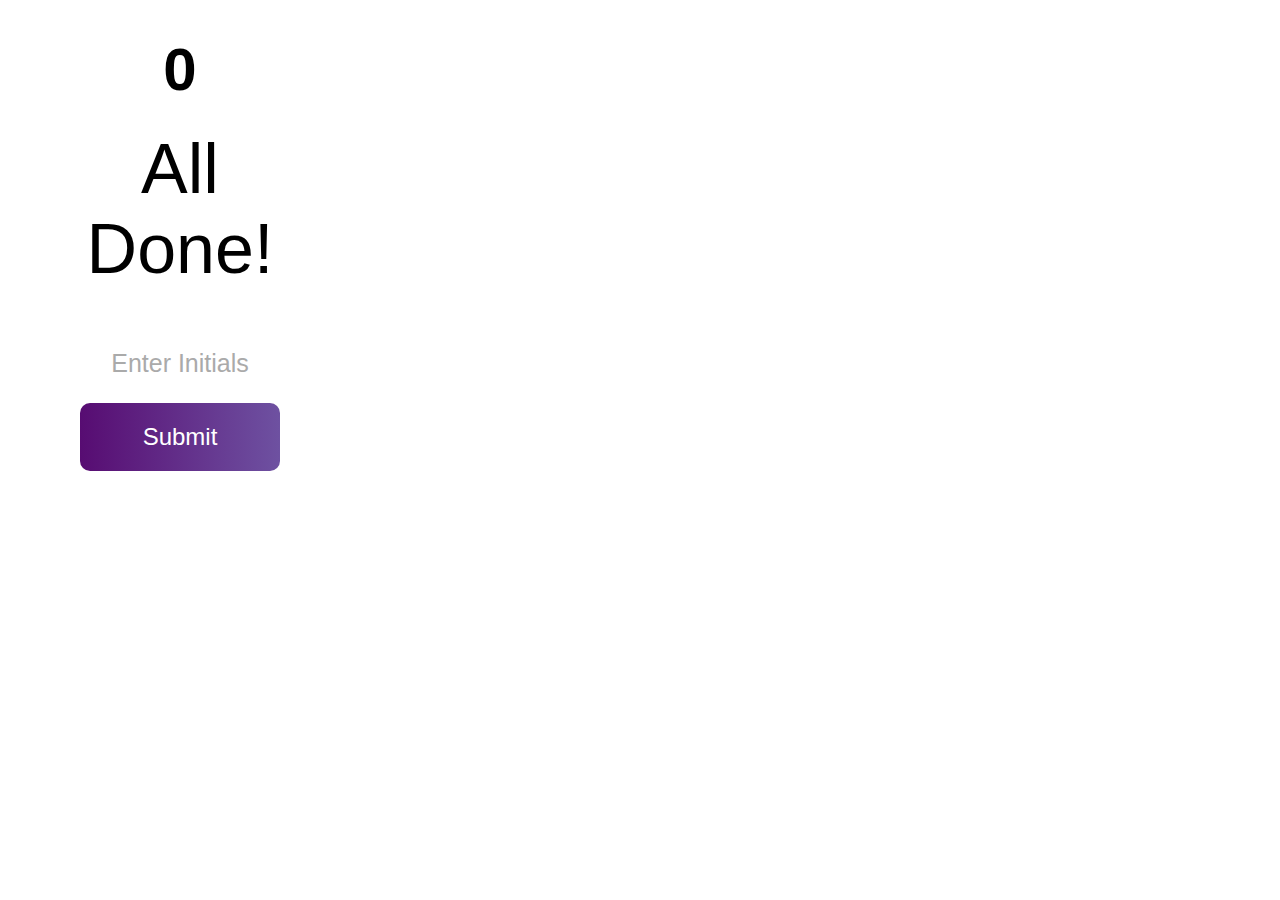
==== end.html @ 8b7e1337 "04-Quiz-HTML_CSS_JS-createFiles" ====
<!DOCTYPE html>
<html lang="en">
<head>
  <meta charset="UTF-8">
  <meta http-equiv="X-UA-Compatible" content="IE=edge">
  <meta name="viewport" content="width=device-width, initial-scale=1.0">
  <title>Home Page</title>
  <link rel="stylesheet" href="style.css">
</head>
<body>
  <!-- Encompasing Container -->
  <section class="container">
    <!-- Top Bar Section -->
    <section>
      <div id="topBar">
       <div class="topBar-item">
          <h1 id="finalScore">0</h1>
          <form class="end-form-container">
            <h2 id="end-text">All Done!</h2>
            <input type="text" name="username" placeholder="Enter Initials">
            <a href="./highscores.html" class="btn id="saveScoreBtn" type="submit" onclick="saveHighScore(event)" disabled">Submit</a>
          </form>
          
        </div>
      </div>
    </section>
  </section>    
</body>
</html>
---- style.css ----
/* color scheme sourced from http://khroma.co/generator/ */
:root {
  background-color: white;
}

*{
  box-sizing: border-box;
  margin: 0;
  padding: 5px;
  font-size: 62.5%;
  font-family: Impact, Haettenschweiler, 'Arial Narrow Bold', sans-serif;
}

h1{
  font-size: 6rem;
  text-align: center;
  color:  black;
  margin-bottom: 1rem;
}

h2{
  font-family: Arial, Helvetica, sans-serif;
  font-weight: lighter;
  font-size: 1.5rem;
  text-align: center;
  margin-bottom: 4rem;
}

p{
  font-family: Arial, Helvetica, sans-serif;
  font-size: 4rem;
}

.flex-column{
  display: flex;
  flex-direction: column;
  justify-content: start;
}

.flex-center{
  justify-content: center;
  align-items: center;
}

.justify-center{
  justify-content: center;
}

.btn{
  font-size: 2.4rem;
  padding: 2rem 0;
  width: 20rem;
  text-align: center;
  margin-bottom: 1rem;
  text-decoration: none;
  color: white;
  background: linear-gradient(90deg,rgb(87, 12, 114) 0%,rgb(110, 81, 161) 100%);
  border-radius: 10px;
}

.btn:hover{
  cursor: pointer;
  box-shadow: 0 0.4rem 1.4rem 0 rgba(125, 27, 167, 0.6);
  transition: transform 150ms;
  transform: scale(1.1);
}

.btn[disabled]:hover{
  cursor: not-allowed;
  box-shadow: none;
  transform: none;
}

#topBar{
  display: flex;
  justify-content: space-between;
}

.topBar-p{
  text-align: center;
  font-size: 1.5rem;
}

.topBar-main-text{
  font-size: 3rem;
  text-align: center;
}

#highscores-btn{
  width: 50%;
  height: 6.5rem;
  padding: 8px;
  border: 0.2rem solid rgb(87, 12, 114);
  border-radius: 50px;
  overflow: hidden;
  background: white;
  color: black;
  font-size: 1.4rem;
  font-family: Arial, Helvetica, sans-serif;
}

#highscores-btn:hover{
  box-shadow: 0 0.4rem 1.4rem 0 rgba(133, 69, 141, 0.5);
}

@media screen and (max-width: 768px){
  .choice-container{
    min-width: 40rem;
  }  
} 

.end-form-container{
  width: 100%;
  display: flex;
  flex-direction: column;
  align-items: center;
  max-width: 30rem;
}

input{
  margin-bottom: 1rem;
  width: 20rem;
  padding: 1.5rem;
  font-family: Arial, Helvetica, sans-serif;
  font-size: 2.5rem;
  border: none;
  box-shadow: 0 0.1rem 1.4rem 0 rgba(86 185 235 0.5);
}

input::placeholder{
  color: #aaa;
  text-align: center;
}

#username{
  margin-bottom: 3rem;
  width: 100%;
  outline: none;
}

#end-text{
  font-size: 7rem;
  font-family: Impact, Haettenschweiler, 'Arial Narrow Bold', sans-serif;
  color: black;
  text-align: center;
}

#saveScoreBtn{
  border: none;
}














.test-center{
  text-align: center;
}

.hidden{
  display: none;
}
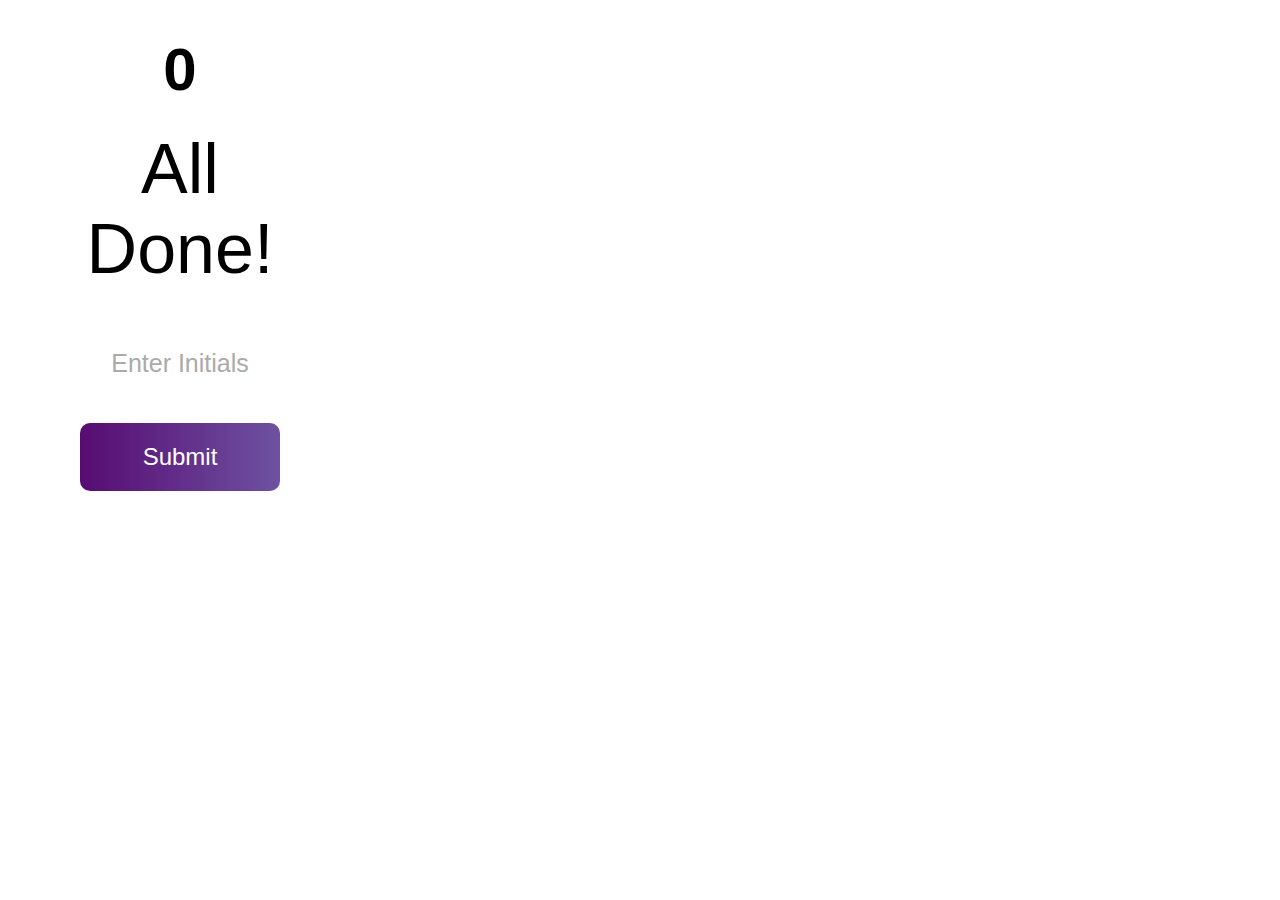
==== commit 3229ec87: "04-Quiz-js-fixTimerScore" ====
--- a/end.html
+++ b/end.html
@@ -17,10 +17,9 @@
           <h1 id="finalScore">0</h1>
           <form class="end-form-container">
             <h2 id="end-text">All Done!</h2>
-            <input type="text" name="username" placeholder="Enter Initials">
+            <input type="text" name="name" id="username" placeholder="Enter Initials">
             <a href="./highscores.html" class="btn id="saveScoreBtn" type="submit" onclick="saveHighScore(event)" disabled">Submit</a>
           </form>
-          
         </div>
       </div>
     </section>
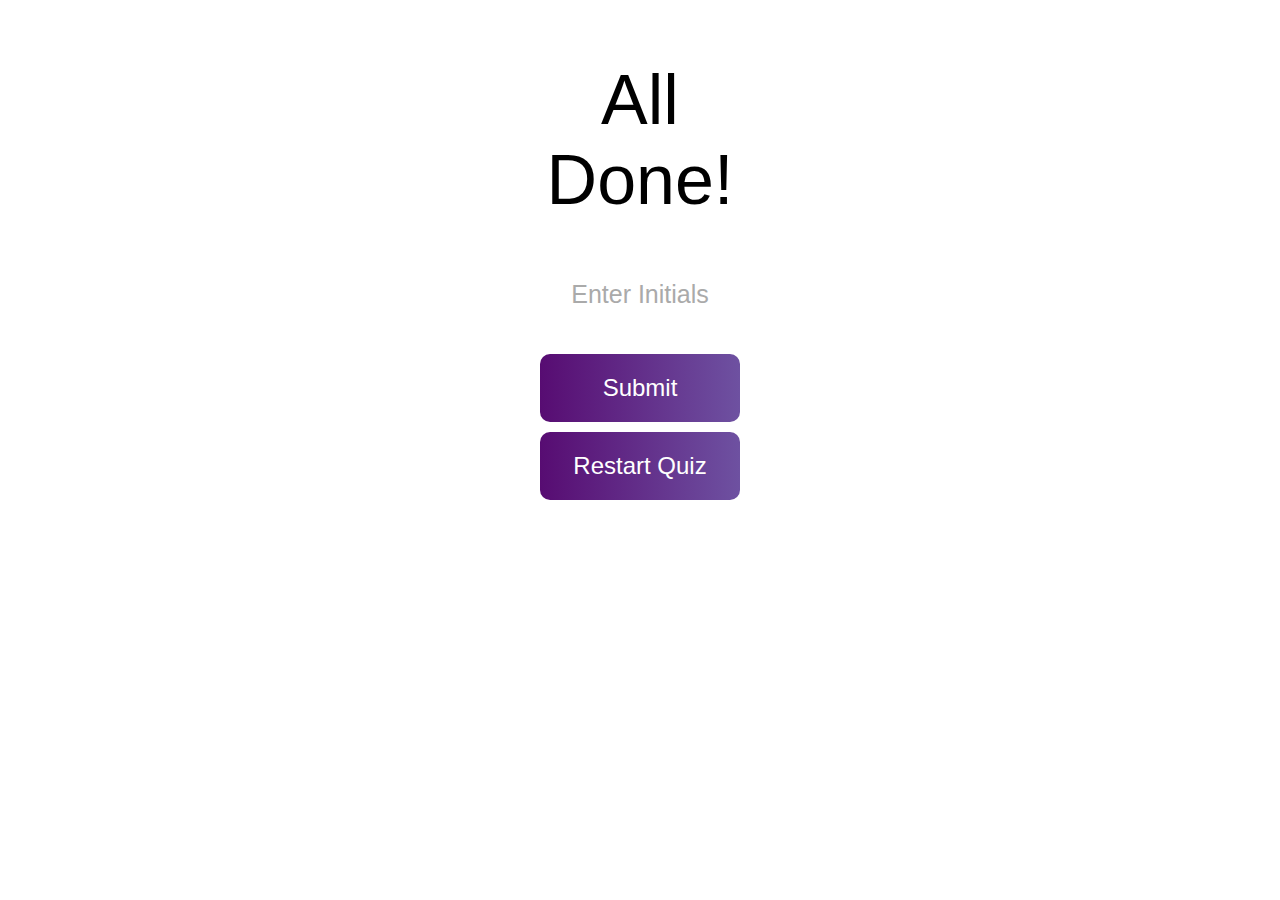
==== commit 19376982: "04-Quiz-html_css_js-createHighScores" ====
--- a/end.html
+++ b/end.html
@@ -11,18 +11,22 @@
   <!-- Encompasing Container -->
   <section class="container">
     <!-- Top Bar Section -->
-    <section>
+    <section id="end" class="flex-center flex-column">
       <div id="topBar">
-       <div class="topBar-item">
+        <div class="topBar-item">
           <h1 id="finalScore">0</h1>
           <form class="end-form-container">
             <h2 id="end-text">All Done!</h2>
             <input type="text" name="name" id="username" placeholder="Enter Initials">
-            <a href="./highscores.html" class="btn id="saveScoreBtn" type="submit" onclick="saveHighScore(event)" disabled">Submit</a>
+            <!-- Added disabled button functionality with button disabled until an Initials is entered -->
+            <button class="btn" id="saveScoreBtn" type="submit" onclick="saveHighScore(event)" disabled>Submit</button>
+            <!-- Added a Restart Quiz button to enable quiz restart from this page -->
+            <a href="./quiz.html" class="btn">Restart Quiz</a>
           </form>
         </div>
       </div>
     </section>
-  </section>    
+  </section>
+  <script src="./end.js"></script>    
 </body>
 </html>--- a/style.css
+++ b/style.css
@@ -162,18 +162,8 @@
 
 
 
-.test-center{
-  text-align: center;
-}
-
-.hidden{
-  display: none;
-}
 
 
 
 
 
-
-
-
